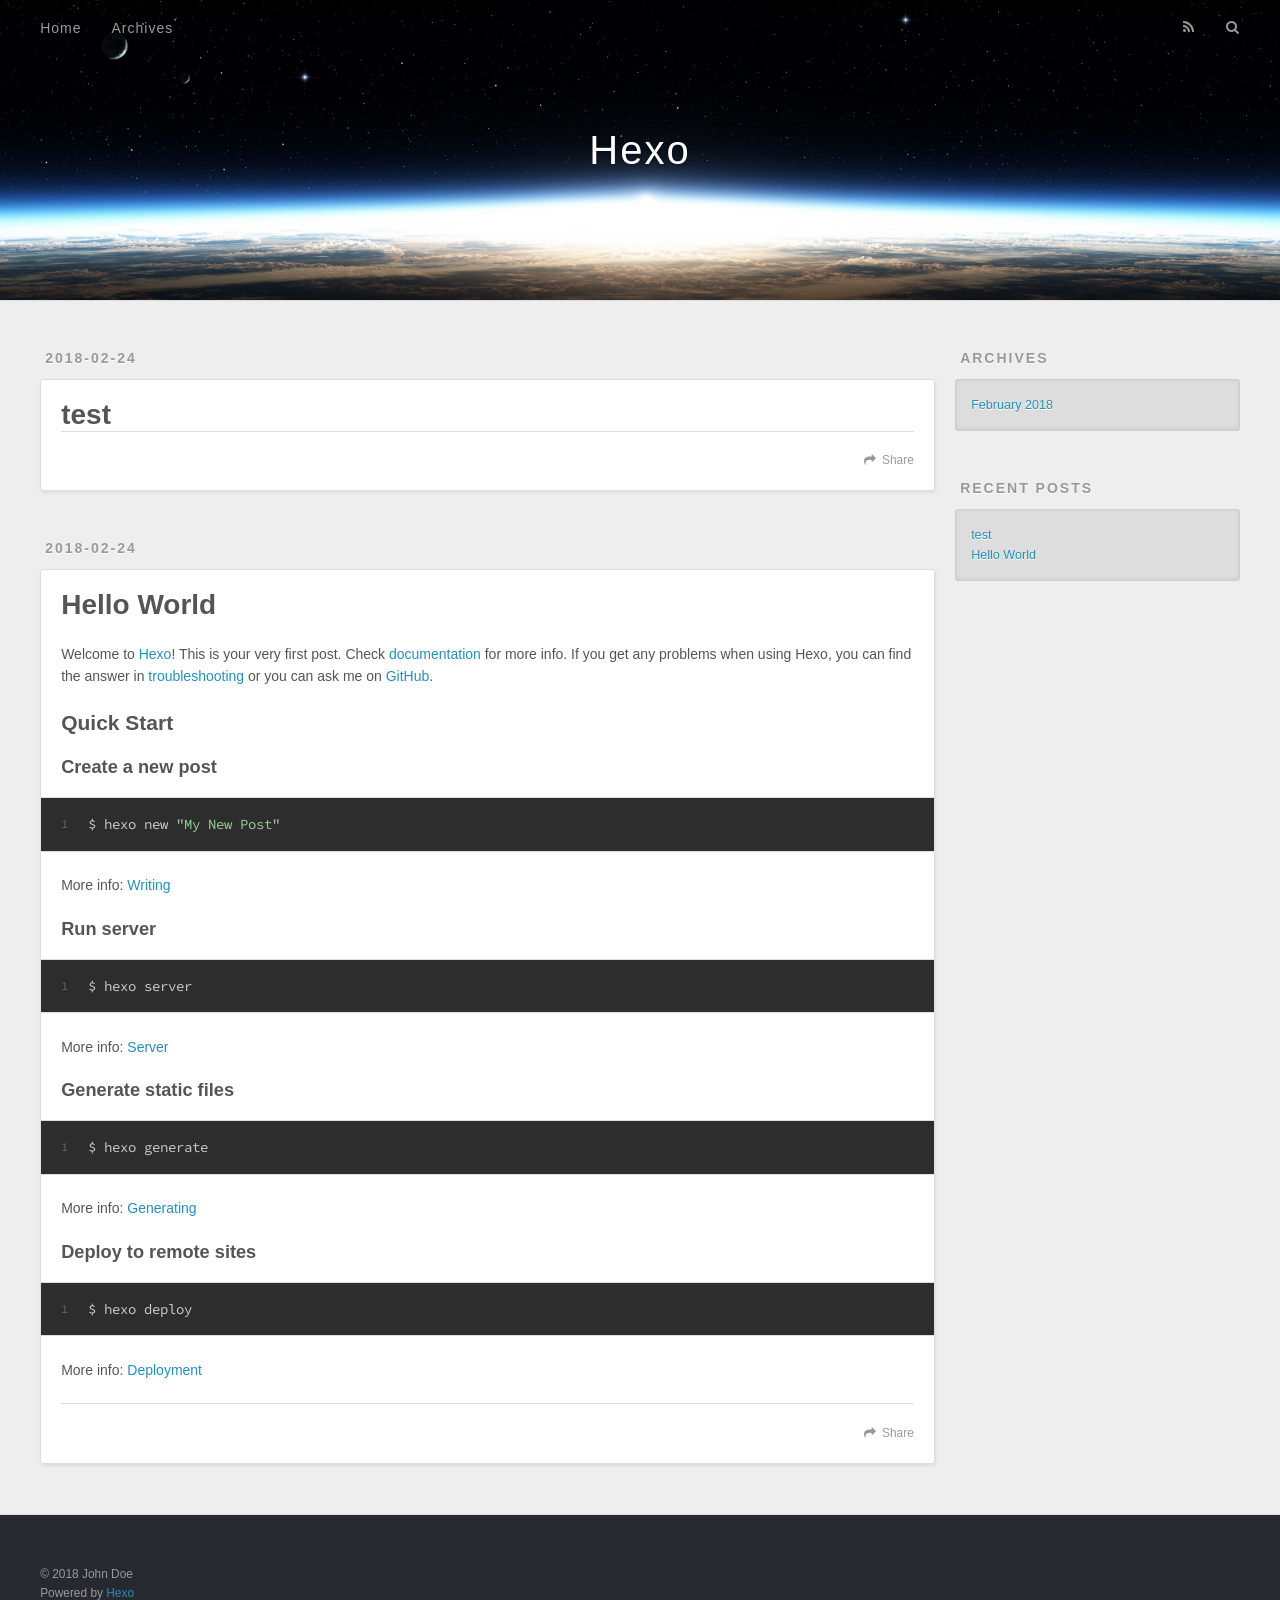
==== index.html @ 916335b1 "Hexo deploy" ====
<!DOCTYPE html>
<html>
<head>
  <meta charset="utf-8">
  
  <title>Hexo</title>
  <meta name="viewport" content="width=device-width, initial-scale=1, maximum-scale=1">
  <meta property="og:type" content="website">
<meta property="og:title" content="Hexo">
<meta property="og:url" content="http://yoursite.com/index.html">
<meta property="og:site_name" content="Hexo">
<meta name="twitter:card" content="summary">
<meta name="twitter:title" content="Hexo">
  
    <link rel="alternate" href="/atom.xml" title="Hexo" type="application/atom+xml">
  
  
    <link rel="icon" href="/favicon.png">
  
  
    <link href="//fonts.googleapis.com/css?family=Source+Code+Pro" rel="stylesheet" type="text/css">
  
  <link rel="stylesheet" href="/css/style.css">
  

</head>

<body>
  <div id="container">
    <div id="wrap">
      <header id="header">
  <div id="banner"></div>
  <div id="header-outer" class="outer">
    <div id="header-title" class="inner">
      <h1 id="logo-wrap">
        <a href="/" id="logo">Hexo</a>
      </h1>
      
    </div>
    <div id="header-inner" class="inner">
      <nav id="main-nav">
        <a id="main-nav-toggle" class="nav-icon"></a>
        
          <a class="main-nav-link" href="/">Home</a>
        
          <a class="main-nav-link" href="/archives">Archives</a>
        
      </nav>
      <nav id="sub-nav">
        
          <a id="nav-rss-link" class="nav-icon" href="/atom.xml" title="RSS Feed"></a>
        
        <a id="nav-search-btn" class="nav-icon" title="Search"></a>
      </nav>
      <div id="search-form-wrap">
        <form action="//google.com/search" method="get" accept-charset="UTF-8" class="search-form"><input type="search" name="q" class="search-form-input" placeholder="Search"><button type="submit" class="search-form-submit">&#xF002;</button><input type="hidden" name="sitesearch" value="http://yoursite.com"></form>
      </div>
    </div>
  </div>
</header>
      <div class="outer">
        <section id="main">
  
    <article id="post-test" class="article article-type-post" itemscope itemprop="blogPost">
  <div class="article-meta">
    <a href="/2018/02/24/test/" class="article-date">
  <time datetime="2018-02-24T07:34:28.000Z" itemprop="datePublished">2018-02-24</time>
</a>
    
  </div>
  <div class="article-inner">
    
    
      <header class="article-header">
        
  
    <h1 itemprop="name">
      <a class="article-title" href="/2018/02/24/test/">test</a>
    </h1>
  

      </header>
    
    <div class="article-entry" itemprop="articleBody">
      
        
      
    </div>
    <footer class="article-footer">
      <a data-url="http://yoursite.com/2018/02/24/test/" data-id="cje11xamh0001p4j6il4mt5cj" class="article-share-link">Share</a>
      
      
    </footer>
  </div>
  
</article>


  
    <article id="post-hello-world" class="article article-type-post" itemscope itemprop="blogPost">
  <div class="article-meta">
    <a href="/2018/02/24/hello-world/" class="article-date">
  <time datetime="2018-02-24T05:40:21.342Z" itemprop="datePublished">2018-02-24</time>
</a>
    
  </div>
  <div class="article-inner">
    
    
      <header class="article-header">
        
  
    <h1 itemprop="name">
      <a class="article-title" href="/2018/02/24/hello-world/">Hello World</a>
    </h1>
  

      </header>
    
    <div class="article-entry" itemprop="articleBody">
      
        <p>Welcome to <a href="https://hexo.io/" target="_blank" rel="noopener">Hexo</a>! This is your very first post. Check <a href="https://hexo.io/docs/" target="_blank" rel="noopener">documentation</a> for more info. If you get any problems when using Hexo, you can find the answer in <a href="https://hexo.io/docs/troubleshooting.html" target="_blank" rel="noopener">troubleshooting</a> or you can ask me on <a href="https://github.com/hexojs/hexo/issues" target="_blank" rel="noopener">GitHub</a>.</p>
<h2 id="Quick-Start"><a href="#Quick-Start" class="headerlink" title="Quick Start"></a>Quick Start</h2><h3 id="Create-a-new-post"><a href="#Create-a-new-post" class="headerlink" title="Create a new post"></a>Create a new post</h3><figure class="highlight bash"><table><tr><td class="gutter"><pre><span class="line">1</span><br></pre></td><td class="code"><pre><span class="line">$ hexo new <span class="string">"My New Post"</span></span><br></pre></td></tr></table></figure>
<p>More info: <a href="https://hexo.io/docs/writing.html" target="_blank" rel="noopener">Writing</a></p>
<h3 id="Run-server"><a href="#Run-server" class="headerlink" title="Run server"></a>Run server</h3><figure class="highlight bash"><table><tr><td class="gutter"><pre><span class="line">1</span><br></pre></td><td class="code"><pre><span class="line">$ hexo server</span><br></pre></td></tr></table></figure>
<p>More info: <a href="https://hexo.io/docs/server.html" target="_blank" rel="noopener">Server</a></p>
<h3 id="Generate-static-files"><a href="#Generate-static-files" class="headerlink" title="Generate static files"></a>Generate static files</h3><figure class="highlight bash"><table><tr><td class="gutter"><pre><span class="line">1</span><br></pre></td><td class="code"><pre><span class="line">$ hexo generate</span><br></pre></td></tr></table></figure>
<p>More info: <a href="https://hexo.io/docs/generating.html" target="_blank" rel="noopener">Generating</a></p>
<h3 id="Deploy-to-remote-sites"><a href="#Deploy-to-remote-sites" class="headerlink" title="Deploy to remote sites"></a>Deploy to remote sites</h3><figure class="highlight bash"><table><tr><td class="gutter"><pre><span class="line">1</span><br></pre></td><td class="code"><pre><span class="line">$ hexo deploy</span><br></pre></td></tr></table></figure>
<p>More info: <a href="https://hexo.io/docs/deployment.html" target="_blank" rel="noopener">Deployment</a></p>

      
    </div>
    <footer class="article-footer">
      <a data-url="http://yoursite.com/2018/02/24/hello-world/" data-id="cje11xamh0000p4j6ehli2vp9" class="article-share-link">Share</a>
      
      
    </footer>
  </div>
  
</article>


  

</section>
        
          <aside id="sidebar">
  
    

  
    

  
    
  
    
  <div class="widget-wrap">
    <h3 class="widget-title">Archives</h3>
    <div class="widget">
      <ul class="archive-list"><li class="archive-list-item"><a class="archive-list-link" href="/archives/2018/02/">February 2018</a></li></ul>
    </div>
  </div>


  
    
  <div class="widget-wrap">
    <h3 class="widget-title">Recent Posts</h3>
    <div class="widget">
      <ul>
        
          <li>
            <a href="/2018/02/24/test/">test</a>
          </li>
        
          <li>
            <a href="/2018/02/24/hello-world/">Hello World</a>
          </li>
        
      </ul>
    </div>
  </div>

  
</aside>
        
      </div>
      <footer id="footer">
  
  <div class="outer">
    <div id="footer-info" class="inner">
      &copy; 2018 John Doe<br>
      Powered by <a href="http://hexo.io/" target="_blank">Hexo</a>
    </div>
  </div>
</footer>
    </div>
    <nav id="mobile-nav">
  
    <a href="/" class="mobile-nav-link">Home</a>
  
    <a href="/archives" class="mobile-nav-link">Archives</a>
  
</nav>
    

<script src="//ajax.googleapis.com/ajax/libs/jquery/2.0.3/jquery.min.js"></script>


  <link rel="stylesheet" href="/fancybox/jquery.fancybox.css">
  <script src="/fancybox/jquery.fancybox.pack.js"></script>


<script src="/js/script.js"></script>

  </div>
</body>
</html>
---- css/style.css ----
body {
  width: 100%;
}
body:before,
body:after {
  content: "";
  display: table;
}
body:after {
  clear: both;
}
html,
body,
div,
span,
applet,
object,
iframe,
h1,
h2,
h3,
h4,
h5,
h6,
p,
blockquote,
pre,
a,
abbr,
acronym,
address,
big,
cite,
code,
del,
dfn,
em,
img,
ins,
kbd,
q,
s,
samp,
small,
strike,
strong,
sub,
sup,
tt,
var,
dl,
dt,
dd,
ol,
ul,
li,
fieldset,
form,
label,
legend,
table,
caption,
tbody,
tfoot,
thead,
tr,
th,
td {
  margin: 0;
  padding: 0;
  border: 0;
  outline: 0;
  font-weight: inherit;
  font-style: inherit;
  font-family: inherit;
  font-size: 100%;
  vertical-align: baseline;
}
body {
  line-height: 1;
  color: #000;
  background: #fff;
}
ol,
ul {
  list-style: none;
}
table {
  border-collapse: separate;
  border-spacing: 0;
  vertical-align: middle;
}
caption,
th,
td {
  text-align: left;
  font-weight: normal;
  vertical-align: middle;
}
a img {
  border: none;
}
input,
button {
  margin: 0;
  padding: 0;
}
input::-moz-focus-inner,
button::-moz-focus-inner {
  border: 0;
  padding: 0;
}
@font-face {
  font-family: FontAwesome;
  font-style: normal;
  font-weight: normal;
  src: url("fonts/fontawesome-webfont.eot?v=#4.0.3");
  src: url("fonts/fontawesome-webfont.eot?#iefix&v=#4.0.3") format("embedded-opentype"), url("fonts/fontawesome-webfont.woff?v=#4.0.3") format("woff"), url("fonts/fontawesome-webfont.ttf?v=#4.0.3") format("truetype"), url("fonts/fontawesome-webfont.svg#fontawesomeregular?v=#4.0.3") format("svg");
}
html,
body,
#container {
  height: 100%;
}
body {
  background: #eee;
  font: 14px "Helvetica Neue", Helvetica, Arial, sans-serif;
  -webkit-text-size-adjust: 100%;
}
.outer {
  max-width: 1220px;
  margin: 0 auto;
  padding: 0 20px;
}
.outer:before,
.outer:after {
  content: "";
  display: table;
}
.outer:after {
  clear: both;
}
.inner {
  display: inline;
  float: left;
  width: 98.33333333333333%;
  margin: 0 0.833333333333333%;
}
.left,
.alignleft {
  float: left;
}
.right,
.alignright {
  float: right;
}
.clear {
  clear: both;
}
#container {
  position: relative;
}
.mobile-nav-on {
  overflow: hidden;
}
#wrap {
  height: 100%;
  width: 100%;
  position: absolute;
  top: 0;
  left: 0;
  -webkit-transition: 0.2s ease-out;
  -moz-transition: 0.2s ease-out;
  -ms-transition: 0.2s ease-out;
  transition: 0.2s ease-out;
  z-index: 1;
  background: #eee;
}
.mobile-nav-on #wrap {
  left: 280px;
}
@media screen and (min-width: 768px) {
  #main {
    display: inline;
    float: left;
    width: 73.33333333333333%;
    margin: 0 0.833333333333333%;
  }
}
.article-date,
.article-category-link,
.archive-year,
.widget-title {
  text-decoration: none;
  text-transform: uppercase;
  letter-spacing: 2px;
  color: #999;
  margin-bottom: 1em;
  margin-left: 5px;
  line-height: 1em;
  text-shadow: 0 1px #fff;
  font-weight: bold;
}
.article-inner,
.archive-article-inner {
  background: #fff;
  -webkit-box-shadow: 1px 2px 3px #ddd;
  box-shadow: 1px 2px 3px #ddd;
  border: 1px solid #ddd;
  border-radius: 3px;
}
.article-entry h1,
.widget h1 {
  font-size: 2em;
}
.article-entry h2,
.widget h2 {
  font-size: 1.5em;
}
.article-entry h3,
.widget h3 {
  font-size: 1.3em;
}
.article-entry h4,
.widget h4 {
  font-size: 1.2em;
}
.article-entry h5,
.widget h5 {
  font-size: 1em;
}
.article-entry h6,
.widget h6 {
  font-size: 1em;
  color: #999;
}
.article-entry hr,
.widget hr {
  border: 1px dashed #ddd;
}
.article-entry strong,
.widget strong {
  font-weight: bold;
}
.article-entry em,
.widget em,
.article-entry cite,
.widget cite {
  font-style: italic;
}
.article-entry sup,
.widget sup,
.article-entry sub,
.widget sub {
  font-size: 0.75em;
  line-height: 0;
  position: relative;
  vertical-align: baseline;
}
.article-entry sup,
.widget sup {
  top: -0.5em;
}
.article-entry sub,
.widget sub {
  bottom: -0.2em;
}
.article-entry small,
.widget small {
  font-size: 0.85em;
}
.article-entry acronym,
.widget acronym,
.article-entry abbr,
.widget abbr {
  border-bottom: 1px dotted;
}
.article-entry ul,
.widget ul,
.article-entry ol,
.widget ol,
.article-entry dl,
.widget dl {
  margin: 0 20px;
  line-height: 1.6em;
}
.article-entry ul ul,
.widget ul ul,
.article-entry ol ul,
.widget ol ul,
.article-entry ul ol,
.widget ul ol,
.article-entry ol ol,
.widget ol ol {
  margin-top: 0;
  margin-bottom: 0;
}
.article-entry ul,
.widget ul {
  list-style: disc;
}
.article-entry ol,
.widget ol {
  list-style: decimal;
}
.article-entry dt,
.widget dt {
  font-weight: bold;
}
#header {
  height: 300px;
  position: relative;
  border-bottom: 1px solid #ddd;
}
#header:before,
#header:after {
  content: "";
  position: absolute;
  left: 0;
  right: 0;
  height: 40px;
}
#header:before {
  top: 0;
  background: -webkit-linear-gradient(rgba(0,0,0,0.2), transparent);
  background: -moz-linear-gradient(rgba(0,0,0,0.2), transparent);
  background: -ms-linear-gradient(rgba(0,0,0,0.2), transparent);
  background: linear-gradient(rgba(0,0,0,0.2), transparent);
}
#header:after {
  bottom: 0;
  background: -webkit-linear-gradient(transparent, rgba(0,0,0,0.2));
  background: -moz-linear-gradient(transparent, rgba(0,0,0,0.2));
  background: -ms-linear-gradient(transparent, rgba(0,0,0,0.2));
  background: linear-gradient(transparent, rgba(0,0,0,0.2));
}
#header-outer {
  height: 100%;
  position: relative;
}
#header-inner {
  position: relative;
  overflow: hidden;
}
#banner {
  position: absolute;
  top: 0;
  left: 0;
  width: 100%;
  height: 100%;
  background: url("images/banner.jpg") center #000;
  -webkit-background-size: cover;
  -moz-background-size: cover;
  background-size: cover;
  z-index: -1;
}
#header-title {
  text-align: center;
  height: 40px;
  position: absolute;
  top: 50%;
  left: 0;
  margin-top: -20px;
}
#logo,
#subtitle {
  text-decoration: none;
  color: #fff;
  font-weight: 300;
  text-shadow: 0 1px 4px rgba(0,0,0,0.3);
}
#logo {
  font-size: 40px;
  line-height: 40px;
  letter-spacing: 2px;
}
#subtitle {
  font-size: 16px;
  line-height: 16px;
  letter-spacing: 1px;
}
#subtitle-wrap {
  margin-top: 16px;
}
#main-nav {
  float: left;
  margin-left: -15px;
}
.nav-icon,
.main-nav-link {
  float: left;
  color: #fff;
  opacity: 0.6;
  text-decoration: none;
  text-shadow: 0 1px rgba(0,0,0,0.2);
  -webkit-transition: opacity 0.2s;
  -moz-transition: opacity 0.2s;
  -ms-transition: opacity 0.2s;
  transition: opacity 0.2s;
  display: block;
  padding: 20px 15px;
}
.nav-icon:hover,
.main-nav-link:hover {
  opacity: 1;
}
.nav-icon {
  font-family: FontAwesome;
  text-align: center;
  font-size: 14px;
  width: 14px;
  height: 14px;
  padding: 20px 15px;
  position: relative;
  cursor: pointer;
}
.main-nav-link {
  font-weight: 300;
  letter-spacing: 1px;
}
@media screen and (max-width: 479px) {
  .main-nav-link {
    display: none;
  }
}
#main-nav-toggle {
  display: none;
}
#main-nav-toggle:before {
  content: "\f0c9";
}
@media screen and (max-width: 479px) {
  #main-nav-toggle {
    display: block;
  }
}
#sub-nav {
  float: right;
  margin-right: -15px;
}
#nav-rss-link:before {
  content: "\f09e";
}
#nav-search-btn:before {
  content: "\f002";
}
#search-form-wrap {
  position: absolute;
  top: 15px;
  width: 150px;
  height: 30px;
  right: -150px;
  opacity: 0;
  -webkit-transition: 0.2s ease-out;
  -moz-transition: 0.2s ease-out;
  -ms-transition: 0.2s ease-out;
  transition: 0.2s ease-out;
}
#search-form-wrap.on {
  opacity: 1;
  right: 0;
}
@media screen and (max-width: 479px) {
  #search-form-wrap {
    width: 100%;
    right: -100%;
  }
}
.search-form {
  position: absolute;
  top: 0;
  left: 0;
  right: 0;
  background: #fff;
  padding: 5px 15px;
  border-radius: 15px;
  -webkit-box-shadow: 0 0 10px rgba(0,0,0,0.3);
  box-shadow: 0 0 10px rgba(0,0,0,0.3);
}
.search-form-input {
  border: none;
  background: none;
  color: #555;
  width: 100%;
  font: 13px "Helvetica Neue", Helvetica, Arial, sans-serif;
  outline: none;
}
.search-form-input::-webkit-search-results-decoration,
.search-form-input::-webkit-search-cancel-button {
  -webkit-appearance: none;
}
.search-form-submit {
  position: absolute;
  top: 50%;
  right: 10px;
  margin-top: -7px;
  font: 13px FontAwesome;
  border: none;
  background: none;
  color: #bbb;
  cursor: pointer;
}
.search-form-submit:hover,
.search-form-submit:focus {
  color: #777;
}
.article {
  margin: 50px 0;
}
.article-inner {
  overflow: hidden;
}
.article-meta:before,
.article-meta:after {
  content: "";
  display: table;
}
.article-meta:after {
  clear: both;
}
.article-date {
  float: left;
}
.article-category {
  float: left;
  line-height: 1em;
  color: #ccc;
  text-shadow: 0 1px #fff;
  margin-left: 8px;
}
.article-category:before {
  content: "\2022";
}
.article-category-link {
  margin: 0 12px 1em;
}
.article-header {
  padding: 20px 20px 0;
}
.article-title {
  text-decoration: none;
  font-size: 2em;
  font-weight: bold;
  color: #555;
  line-height: 1.1em;
  -webkit-transition: color 0.2s;
  -moz-transition: color 0.2s;
  -ms-transition: color 0.2s;
  transition: color 0.2s;
}
a.article-title:hover {
  color: #258fb8;
}
.article-entry {
  color: #555;
  padding: 0 20px;
}
.article-entry:before,
.article-entry:after {
  content: "";
  display: table;
}
.article-entry:after {
  clear: both;
}
.article-entry p,
.article-entry table {
  line-height: 1.6em;
  margin: 1.6em 0;
}
.article-entry h1,
.article-entry h2,
.article-entry h3,
.article-entry h4,
.article-entry h5,
.article-entry h6 {
  font-weight: bold;
}
.article-entry h1,
.article-entry h2,
.article-entry h3,
.article-entry h4,
.article-entry h5,
.article-entry h6 {
  line-height: 1.1em;
  margin: 1.1em 0;
}
.article-entry a {
  color: #258fb8;
  text-decoration: none;
}
.article-entry a:hover {
  text-decoration: underline;
}
.article-entry ul,
.article-entry ol,
.article-entry dl {
  margin-top: 1.6em;
  margin-bottom: 1.6em;
}
.article-entry img,
.article-entry video {
  max-width: 100%;
  height: auto;
  display: block;
  margin: auto;
}
.article-entry iframe {
  border: none;
}
.article-entry table {
  width: 100%;
  border-collapse: collapse;
  border-spacing: 0;
}
.article-entry th {
  font-weight: bold;
  border-bottom: 3px solid #ddd;
  padding-bottom: 0.5em;
}
.article-entry td {
  border-bottom: 1px solid #ddd;
  padding: 10px 0;
}
.article-entry blockquote {
  font-family: Georgia, "Times New Roman", serif;
  font-size: 1.4em;
  margin: 1.6em 20px;
  text-align: center;
}
.article-entry blockquote footer {
  font-size: 14px;
  margin: 1.6em 0;
  font-family: "Helvetica Neue", Helvetica, Arial, sans-serif;
}
.article-entry blockquote footer cite:before {
  content: "—";
  padding: 0 0.5em;
}
.article-entry .pullquote {
  text-align: left;
  width: 45%;
  margin: 0;
}
.article-entry .pullquote.left {
  margin-left: 0.5em;
  margin-right: 1em;
}
.article-entry .pullquote.right {
  margin-right: 0.5em;
  margin-left: 1em;
}
.article-entry .caption {
  color: #999;
  display: block;
  font-size: 0.9em;
  margin-top: 0.5em;
  position: relative;
  text-align: center;
}
.article-entry .video-container {
  position: relative;
  padding-top: 56.25%;
  height: 0;
  overflow: hidden;
}
.article-entry .video-container iframe,
.article-entry .video-container object,
.article-entry .video-container embed {
  position: absolute;
  top: 0;
  left: 0;
  width: 100%;
  height: 100%;
  margin-top: 0;
}
.article-more-link a {
  display: inline-block;
  line-height: 1em;
  padding: 6px 15px;
  border-radius: 15px;
  background: #eee;
  color: #999;
  text-shadow: 0 1px #fff;
  text-decoration: none;
}
.article-more-link a:hover {
  background: #258fb8;
  color: #fff;
  text-decoration: none;
  text-shadow: 0 1px #1e7293;
}
.article-footer {
  font-size: 0.85em;
  line-height: 1.6em;
  border-top: 1px solid #ddd;
  padding-top: 1.6em;
  margin: 0 20px 20px;
}
.article-footer:before,
.article-footer:after {
  content: "";
  display: table;
}
.article-footer:after {
  clear: both;
}
.article-footer a {
  color: #999;
  text-decoration: none;
}
.article-footer a:hover {
  color: #555;
}
.article-tag-list-item {
  float: left;
  margin-right: 10px;
}
.article-tag-list-link:before {
  content: "#";
}
.article-comment-link {
  float: right;
}
.article-comment-link:before {
  content: "\f075";
  font-family: FontAwesome;
  padding-right: 8px;
}
.article-share-link {
  cursor: pointer;
  float: right;
  margin-left: 20px;
}
.article-share-link:before {
  content: "\f064";
  font-family: FontAwesome;
  padding-right: 6px;
}
#article-nav {
  position: relative;
}
#article-nav:before,
#article-nav:after {
  content: "";
  display: table;
}
#article-nav:after {
  clear: both;
}
@media screen and (min-width: 768px) {
  #article-nav {
    margin: 50px 0;
  }
  #article-nav:before {
    width: 8px;
    height: 8px;
    position: absolute;
    top: 50%;
    left: 50%;
    margin-top: -4px;
    margin-left: -4px;
    content: "";
    border-radius: 50%;
    background: #ddd;
    -webkit-box-shadow: 0 1px 2px #fff;
    box-shadow: 0 1px 2px #fff;
  }
}
.article-nav-link-wrap {
  text-decoration: none;
  text-shadow: 0 1px #fff;
  color: #999;
  -webkit-box-sizing: border-box;
  -moz-box-sizing: border-box;
  box-sizing: border-box;
  margin-top: 50px;
  text-align: center;
  display: block;
}
.article-nav-link-wrap:hover {
  color: #555;
}
@media screen and (min-width: 768px) {
  .article-nav-link-wrap {
    width: 50%;
    margin-top: 0;
  }
}
@media screen and (min-width: 768px) {
  #article-nav-newer {
    float: left;
    text-align: right;
    padding-right: 20px;
  }
}
@media screen and (min-width: 768px) {
  #article-nav-older {
    float: right;
    text-align: left;
    padding-left: 20px;
  }
}
.article-nav-caption {
  text-transform: uppercase;
  letter-spacing: 2px;
  color: #ddd;
  line-height: 1em;
  font-weight: bold;
}
#article-nav-newer .article-nav-caption {
  margin-right: -2px;
}
.article-nav-title {
  font-size: 0.85em;
  line-height: 1.6em;
  margin-top: 0.5em;
}
.article-share-box {
  position: absolute;
  display: none;
  background: #fff;
  -webkit-box-shadow: 1px 2px 10px rgba(0,0,0,0.2);
  box-shadow: 1px 2px 10px rgba(0,0,0,0.2);
  border-radius: 3px;
  margin-left: -145px;
  overflow: hidden;
  z-index: 1;
}
.article-share-box.on {
  display: block;
}
.article-share-input {
  width: 100%;
  background: none;
  -webkit-box-sizing: border-box;
  -moz-box-sizing: border-box;
  box-sizing: border-box;
  font: 14px "Helvetica Neue", Helvetica, Arial, sans-serif;
  padding: 0 15px;
  color: #555;
  outline: none;
  border: 1px solid #ddd;
  border-radius: 3px 3px 0 0;
  height: 36px;
  line-height: 36px;
}
.article-share-links {
  background: #eee;
}
.article-share-links:before,
.article-share-links:after {
  content: "";
  display: table;
}
.article-share-links:after {
  clear: both;
}
.article-share-twitter,
.article-share-facebook,
.article-share-pinterest,
.article-share-google {
  width: 50px;
  height: 36px;
  display: block;
  float: left;
  position: relative;
  color: #999;
  text-shadow: 0 1px #fff;
}
.article-share-twitter:before,
.article-share-facebook:before,
.article-share-pinterest:before,
.article-share-google:before {
  font-size: 20px;
  font-family: FontAwesome;
  width: 20px;
  height: 20px;
  position: absolute;
  top: 50%;
  left: 50%;
  margin-top: -10px;
  margin-left: -10px;
  text-align: center;
}
.article-share-twitter:hover,
.article-share-facebook:hover,
.article-share-pinterest:hover,
.article-share-google:hover {
  color: #fff;
}
.article-share-twitter:before {
  content: "\f099";
}
.article-share-twitter:hover {
  background: #00aced;
  text-shadow: 0 1px #008abe;
}
.article-share-facebook:before {
  content: "\f09a";
}
.article-share-facebook:hover {
  background: #3b5998;
  text-shadow: 0 1px #2f477a;
}
.article-share-pinterest:before {
  content: "\f0d2";
}
.article-share-pinterest:hover {
  background: #cb2027;
  text-shadow: 0 1px #a21a1f;
}
.article-share-google:before {
  content: "\f0d5";
}
.article-share-google:hover {
  background: #dd4b39;
  text-shadow: 0 1px #be3221;
}
.article-gallery {
  background: #000;
  position: relative;
}
.article-gallery-photos {
  position: relative;
  overflow: hidden;
}
.article-gallery-img {
  display: none;
  max-width: 100%;
}
.article-gallery-img:first-child {
  display: block;
}
.article-gallery-img.loaded {
  position: absolute;
  display: block;
}
.article-gallery-img img {
  display: block;
  max-width: 100%;
  margin: 0 auto;
}
#comments {
  background: #fff;
  -webkit-box-shadow: 1px 2px 3px #ddd;
  box-shadow: 1px 2px 3px #ddd;
  padding: 20px;
  border: 1px solid #ddd;
  border-radius: 3px;
  margin: 50px 0;
}
#comments a {
  color: #258fb8;
}
.archives-wrap {
  margin: 50px 0;
}
.archives:before,
.archives:after {
  content: "";
  display: table;
}
.archives:after {
  clear: both;
}
.archive-year-wrap {
  margin-bottom: 1em;
}
.archives {
  -webkit-column-gap: 10px;
  -moz-column-gap: 10px;
  column-gap: 10px;
}
@media screen and (min-width: 480px) and (max-width: 767px) {
  .archives {
    -webkit-column-count: 2;
    -moz-column-count: 2;
    column-count: 2;
  }
}
@media screen and (min-width: 768px) {
  .archives {
    -webkit-column-count: 3;
    -moz-column-count: 3;
    column-count: 3;
  }
}
.archive-article {
  -webkit-column-break-inside: avoid;
  page-break-inside: avoid;
  overflow: hidden;
  break-inside: avoid-column;
}
.archive-article-inner {
  padding: 10px;
  margin-bottom: 15px;
}
.archive-article-title {
  text-decoration: none;
  font-weight: bold;
  color: #555;
  -webkit-transition: color 0.2s;
  -moz-transition: color 0.2s;
  -ms-transition: color 0.2s;
  transition: color 0.2s;
  line-height: 1.6em;
}
.archive-article-title:hover {
  color: #258fb8;
}
.archive-article-footer {
  margin-top: 1em;
}
.archive-article-date {
  color: #999;
  text-decoration: none;
  font-size: 0.85em;
  line-height: 1em;
  margin-bottom: 0.5em;
  display: block;
}
#page-nav {
  margin: 50px auto;
  background: #fff;
  -webkit-box-shadow: 1px 2px 3px #ddd;
  box-shadow: 1px 2px 3px #ddd;
  border: 1px solid #ddd;
  border-radius: 3px;
  text-align: center;
  color: #999;
  overflow: hidden;
}
#page-nav:before,
#page-nav:after {
  content: "";
  display: table;
}
#page-nav:after {
  clear: both;
}
#page-nav a,
#page-nav span {
  padding: 10px 20px;
  line-height: 1;
  height: 2ex;
}
#page-nav a {
  color: #999;
  text-decoration: none;
}
#page-nav a:hover {
  background: #999;
  color: #fff;
}
#page-nav .prev {
  float: left;
}
#page-nav .next {
  float: right;
}
#page-nav .page-number {
  display: inline-block;
}
@media screen and (max-width: 479px) {
  #page-nav .page-number {
    display: none;
  }
}
#page-nav .current {
  color: #555;
  font-weight: bold;
}
#page-nav .space {
  color: #ddd;
}
#footer {
  background: #262a30;
  padding: 50px 0;
  border-top: 1px solid #ddd;
  color: #999;
}
#footer a {
  color: #258fb8;
  text-decoration: none;
}
#footer a:hover {
  text-decoration: underline;
}
#footer-info {
  line-height: 1.6em;
  font-size: 0.85em;
}
.article-entry pre,
.article-entry .highlight {
  background: #2d2d2d;
  margin: 0 -20px;
  padding: 15px 20px;
  border-style: solid;
  border-color: #ddd;
  border-width: 1px 0;
  overflow: auto;
  color: #ccc;
  line-height: 22.400000000000002px;
}
.article-entry .highlight .gutter pre,
.article-entry .gist .gist-file .gist-data .line-numbers {
  color: #666;
  font-size: 0.85em;
}
.article-entry pre,
.article-entry code {
  font-family: "Source Code Pro", Consolas, Monaco, Menlo, Consolas, monospace;
}
.article-entry code {
  background: #eee;
  text-shadow: 0 1px #fff;
  padding: 0 0.3em;
}
.article-entry pre code {
  background: none;
  text-shadow: none;
  padding: 0;
}
.article-entry .highlight pre {
  border: none;
  margin: 0;
  padding: 0;
}
.article-entry .highlight table {
  margin: 0;
  width: auto;
}
.article-entry .highlight td {
  border: none;
  padding: 0;
}
.article-entry .highlight figcaption {
  font-size: 0.85em;
  color: #999;
  line-height: 1em;
  margin-bottom: 1em;
}
.article-entry .highlight figcaption:before,
.article-entry .highlight figcaption:after {
  content: "";
  display: table;
}
.article-entry .highlight figcaption:after {
  clear: both;
}
.article-entry .highlight figcaption a {
  float: right;
}
.article-entry .highlight .gutter pre {
  text-align: right;
  padding-right: 20px;
}
.article-entry .highlight .line {
  height: 22.400000000000002px;
}
.article-entry .highlight .line.marked {
  background: #515151;
}
.article-entry .gist {
  margin: 0 -20px;
  border-style: solid;
  border-color: #ddd;
  border-width: 1px 0;
  background: #2d2d2d;
  padding: 15px 20px 15px 0;
}
.article-entry .gist .gist-file {
  border: none;
  font-family: "Source Code Pro", Consolas, Monaco, Menlo, Consolas, monospace;
  margin: 0;
}
.article-entry .gist .gist-file .gist-data {
  background: none;
  border: none;
}
.article-entry .gist .gist-file .gist-data .line-numbers {
  background: none;
  border: none;
  padding: 0 20px 0 0;
}
.article-entry .gist .gist-file .gist-data .line-data {
  padding: 0 !important;
}
.article-entry .gist .gist-file .highlight {
  margin: 0;
  padding: 0;
  border: none;
}
.article-entry .gist .gist-file .gist-meta {
  background: #2d2d2d;
  color: #999;
  font: 0.85em "Helvetica Neue", Helvetica, Arial, sans-serif;
  text-shadow: 0 0;
  padding: 0;
  margin-top: 1em;
  margin-left: 20px;
}
.article-entry .gist .gist-file .gist-meta a {
  color: #258fb8;
  font-weight: normal;
}
.article-entry .gist .gist-file .gist-meta a:hover {
  text-decoration: underline;
}
pre .comment,
pre .title {
  color: #999;
}
pre .variable,
pre .attribute,
pre .tag,
pre .regexp,
pre .ruby .constant,
pre .xml .tag .title,
pre .xml .pi,
pre .xml .doctype,
pre .html .doctype,
pre .css .id,
pre .css .class,
pre .css .pseudo {
  color: #f2777a;
}
pre .number,
pre .preprocessor,
pre .built_in,
pre .literal,
pre .params,
pre .constant {
  color: #f99157;
}
pre .class,
pre .ruby .class .title,
pre .css .rules .attribute {
  color: #9c9;
}
pre .string,
pre .value,
pre .inheritance,
pre .header,
pre .ruby .symbol,
pre .xml .cdata {
  color: #9c9;
}
pre .css .hexcolor {
  color: #6cc;
}
pre .function,
pre .python .decorator,
pre .python .title,
pre .ruby .function .title,
pre .ruby .title .keyword,
pre .perl .sub,
pre .javascript .title,
pre .coffeescript .title {
  color: #69c;
}
pre .keyword,
pre .javascript .function {
  color: #c9c;
}
@media screen and (max-width: 479px) {
  #mobile-nav {
    position: absolute;
    top: 0;
    left: 0;
    width: 280px;
    height: 100%;
    background: #191919;
    border-right: 1px solid #fff;
  }
}
@media screen and (max-width: 479px) {
  .mobile-nav-link {
    display: block;
    color: #999;
    text-decoration: none;
    padding: 15px 20px;
    font-weight: bold;
  }
  .mobile-nav-link:hover {
    color: #fff;
  }
}
@media screen and (min-width: 768px) {
  #sidebar {
    display: inline;
    float: left;
    width: 23.333333333333332%;
    margin: 0 0.833333333333333%;
  }
}
.widget-wrap {
  margin: 50px 0;
}
.widget {
  color: #777;
  text-shadow: 0 1px #fff;
  background: #ddd;
  -webkit-box-shadow: 0 -1px 4px #ccc inset;
  box-shadow: 0 -1px 4px #ccc inset;
  border: 1px solid #ccc;
  padding: 15px;
  border-radius: 3px;
}
.widget a {
  color: #258fb8;
  text-decoration: none;
}
.widget a:hover {
  text-decoration: underline;
}
.widget ul ul,
.widget ol ul,
.widget dl ul,
.widget ul ol,
.widget ol ol,
.widget dl ol,
.widget ul dl,
.widget ol dl,
.widget dl dl {
  margin-left: 15px;
  list-style: disc;
}
.widget {
  line-height: 1.6em;
  word-wrap: break-word;
  font-size: 0.9em;
}
.widget ul,
.widget ol {
  list-style: none;
  margin: 0;
}
.widget ul ul,
.widget ol ul,
.widget ul ol,
.widget ol ol {
  margin: 0 20px;
}
.widget ul ul,
.widget ol ul {
  list-style: disc;
}
.widget ul ol,
.widget ol ol {
  list-style: decimal;
}
.category-list-count,
.tag-list-count,
.archive-list-count {
  padding-left: 5px;
  color: #999;
  font-size: 0.85em;
}
.category-list-count:before,
.tag-list-count:before,
.archive-list-count:before {
  content: "(";
}
.category-list-count:after,
.tag-list-count:after,
.archive-list-count:after {
  content: ")";
}
.tagcloud a {
  margin-right: 5px;
  display: inline-block;
}
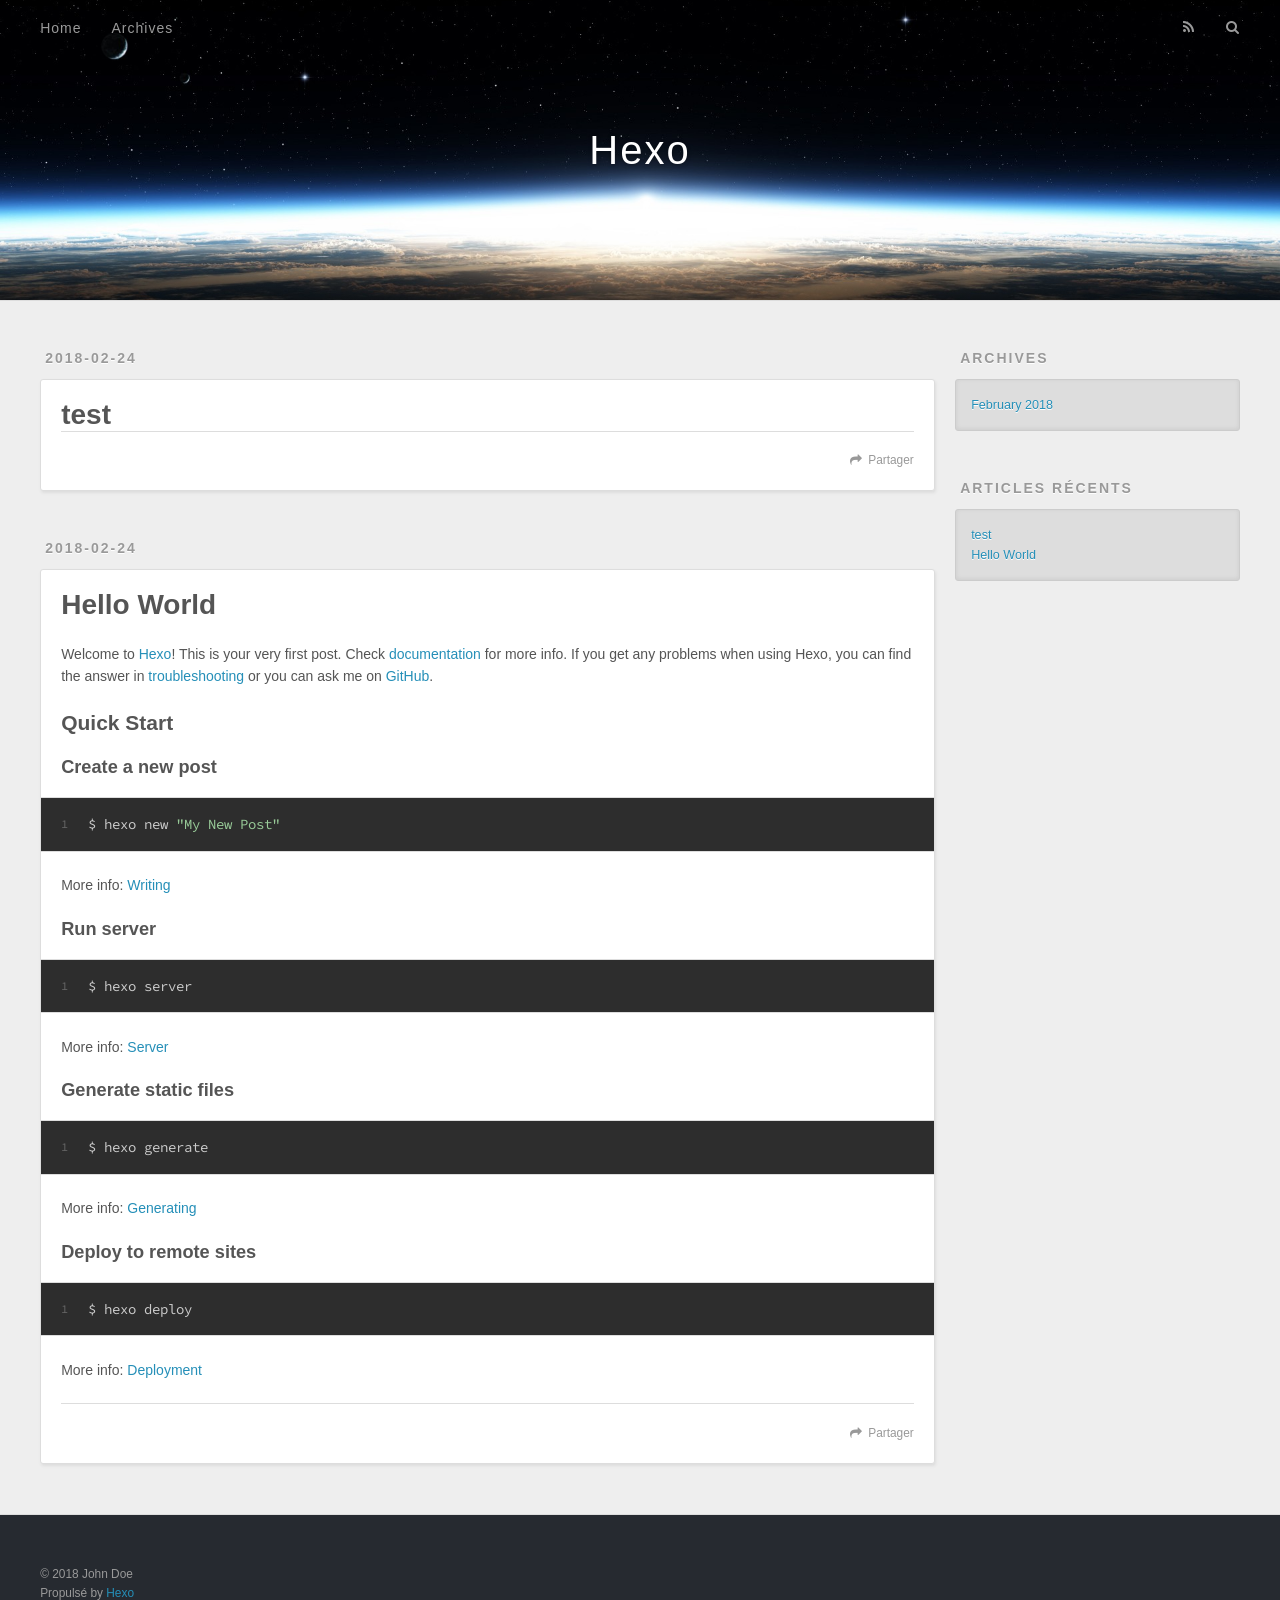
==== commit 66230b89: "Hexo deploy" ====
--- a/index.html
+++ b/index.html
@@ -48,9 +48,9 @@
       </nav>
       <nav id="sub-nav">
         
-          <a id="nav-rss-link" class="nav-icon" href="/atom.xml" title="RSS Feed"></a>
-        
-        <a id="nav-search-btn" class="nav-icon" title="Search"></a>
+          <a id="nav-rss-link" class="nav-icon" href="/atom.xml" title="Flux RSS"></a>
+        
+        <a id="nav-search-btn" class="nav-icon" title="Rechercher"></a>
       </nav>
       <div id="search-form-wrap">
         <form action="//google.com/search" method="get" accept-charset="UTF-8" class="search-form"><input type="search" name="q" class="search-form-input" placeholder="Search"><button type="submit" class="search-form-submit">&#xF002;</button><input type="hidden" name="sitesearch" value="http://yoursite.com"></form>
@@ -87,7 +87,7 @@
       
     </div>
     <footer class="article-footer">
-      <a data-url="http://yoursite.com/2018/02/24/test/" data-id="cje11xamh0001p4j6il4mt5cj" class="article-share-link">Share</a>
+      <a data-url="http://yoursite.com/2018/02/24/test/" data-id="cje11xamh0001p4j6il4mt5cj" class="article-share-link">Partager</a>
       
       
     </footer>
@@ -132,7 +132,7 @@
       
     </div>
     <footer class="article-footer">
-      <a data-url="http://yoursite.com/2018/02/24/hello-world/" data-id="cje11xamh0000p4j6ehli2vp9" class="article-share-link">Share</a>
+      <a data-url="http://yoursite.com/2018/02/24/hello-world/" data-id="cje11xamh0000p4j6ehli2vp9" class="article-share-link">Partager</a>
       
       
     </footer>
@@ -167,7 +167,7 @@
   
     
   <div class="widget-wrap">
-    <h3 class="widget-title">Recent Posts</h3>
+    <h3 class="widget-title">Articles récents</h3>
     <div class="widget">
       <ul>
         
@@ -192,7 +192,7 @@
   <div class="outer">
     <div id="footer-info" class="inner">
       &copy; 2018 John Doe<br>
-      Powered by <a href="http://hexo.io/" target="_blank">Hexo</a>
+      Propulsé by <a href="http://hexo.io/" target="_blank">Hexo</a>
     </div>
   </div>
 </footer>
